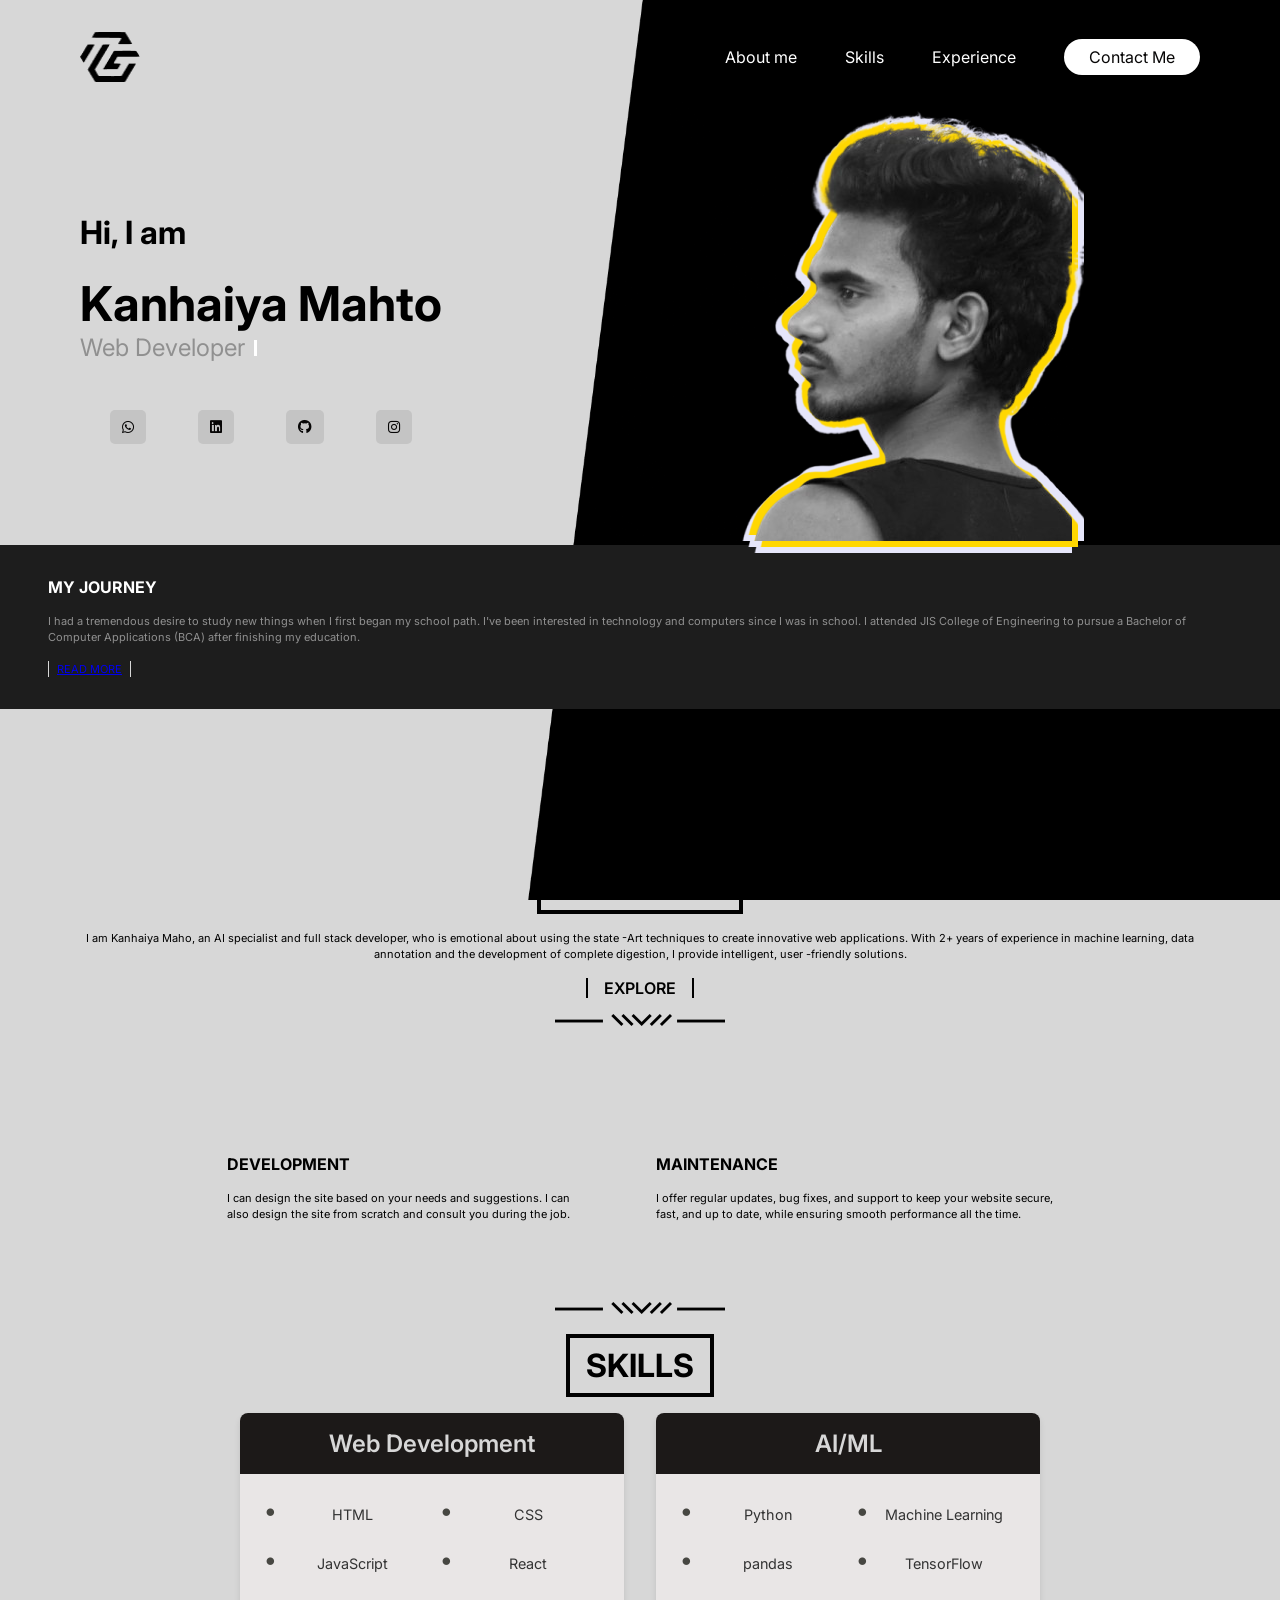
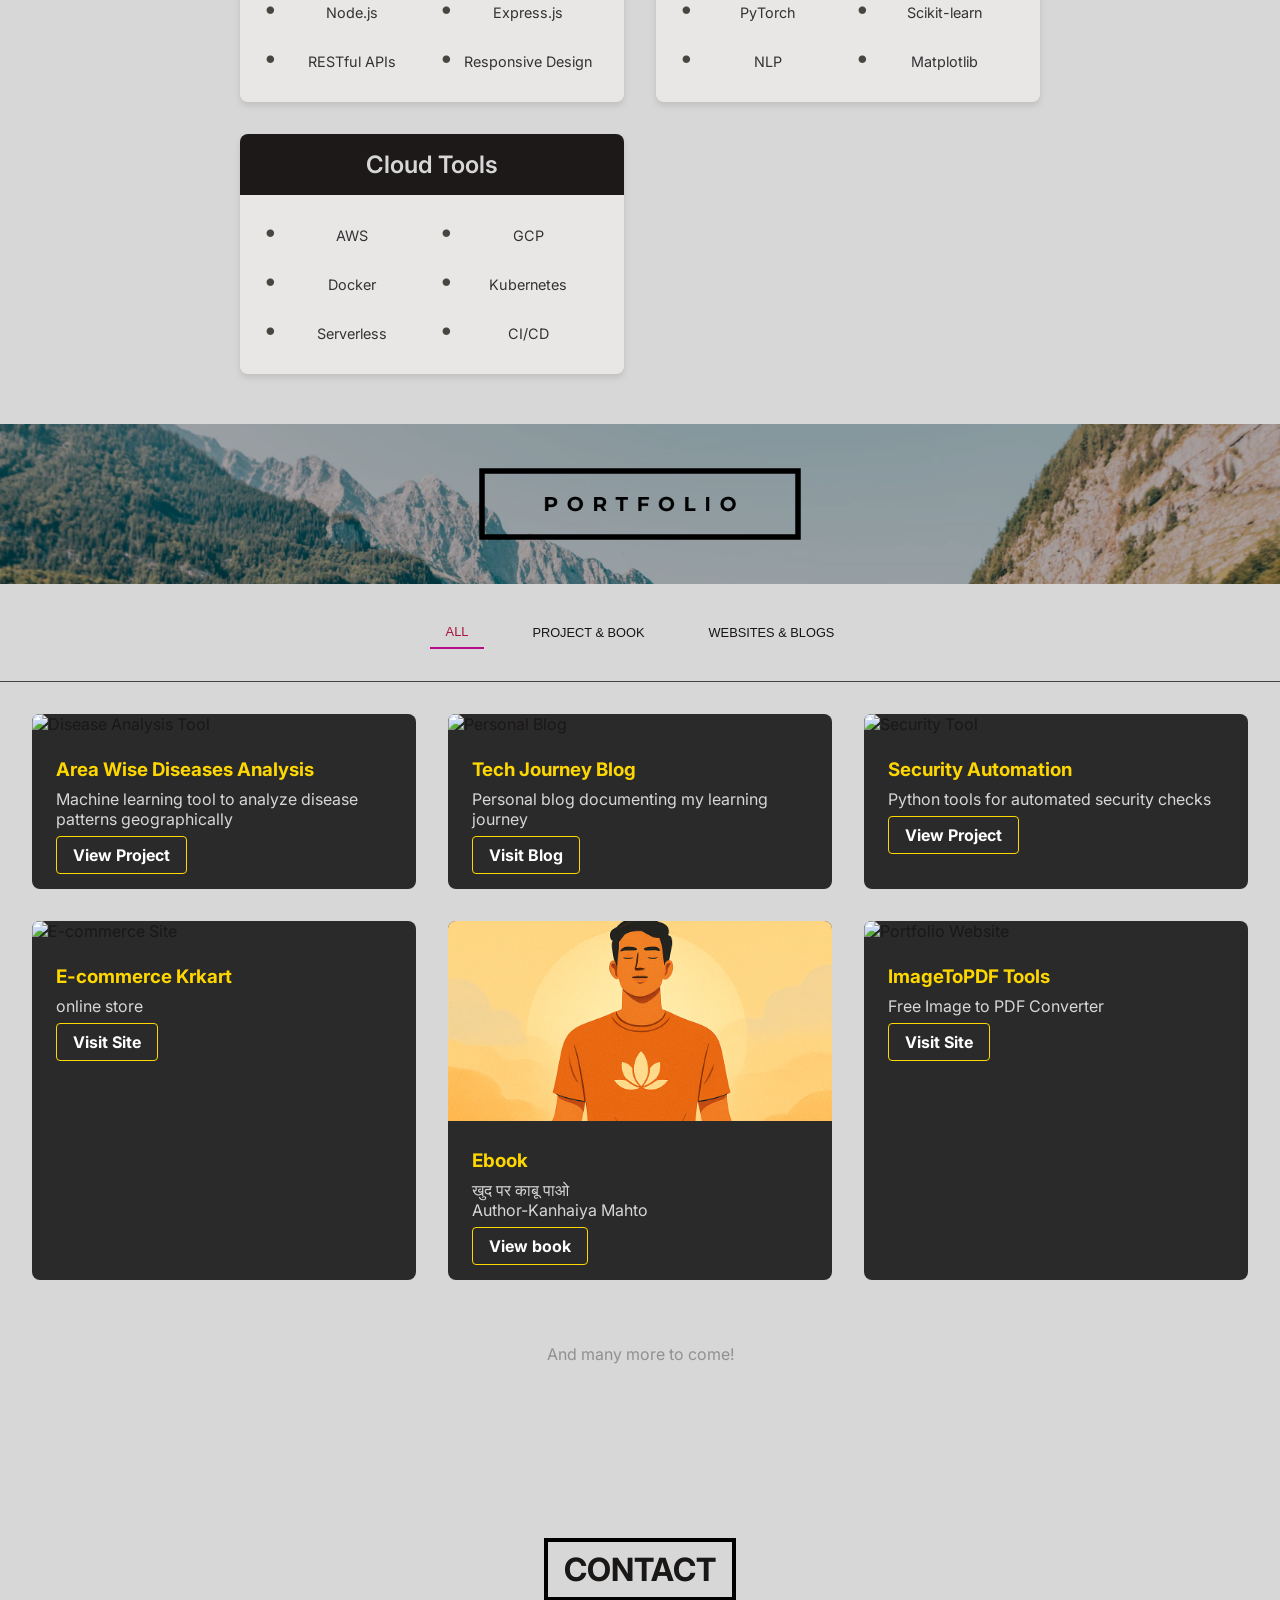
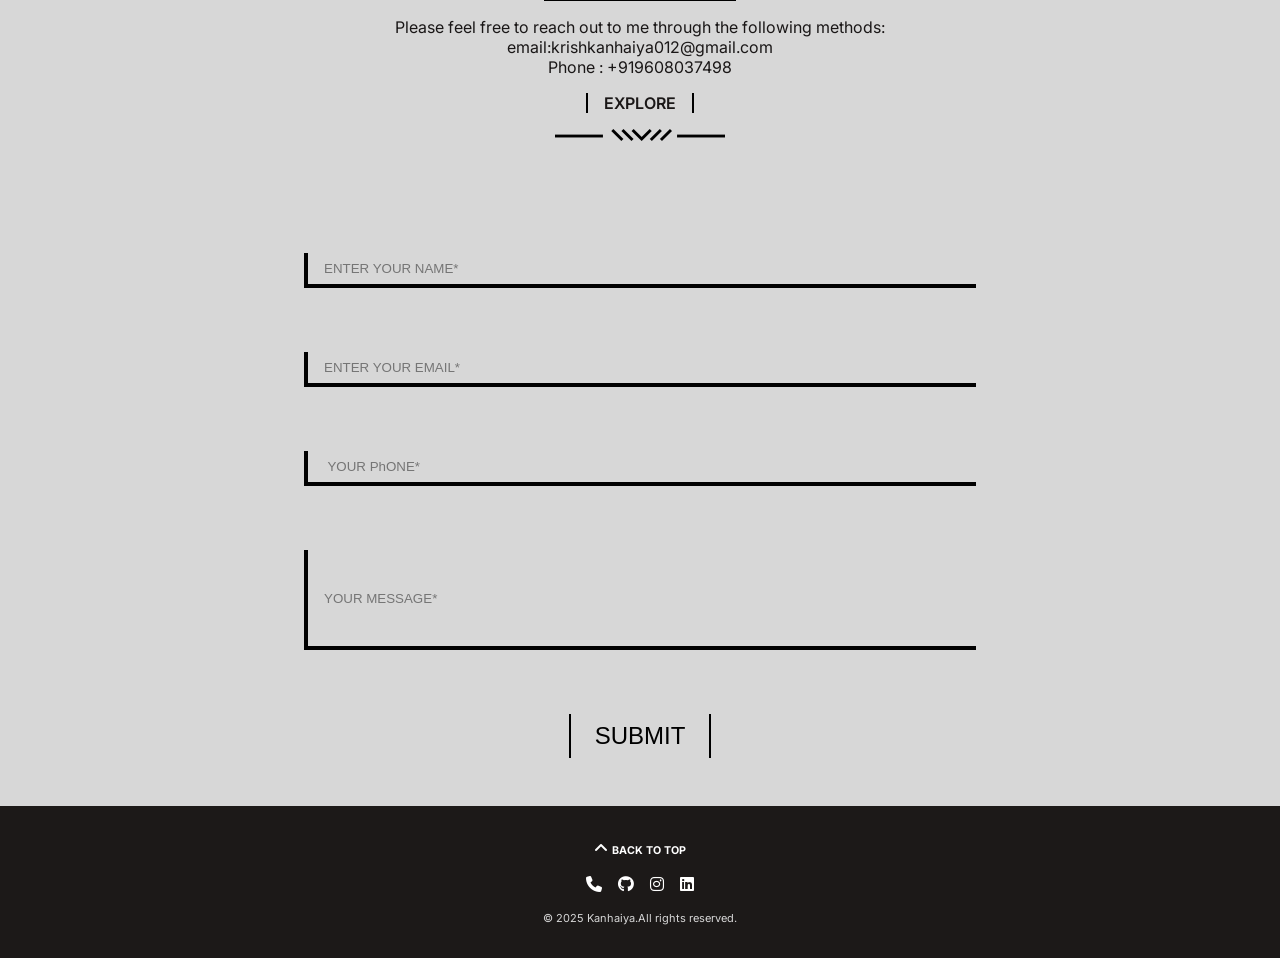
==== index.html @ da741f77 "Initial commit" ====
<!DOCTYPE html>
<html lang="en">
<head>
    <meta charset="UTF-8">
    <meta name="viewport" content="width=device-width, initial-scale=1.0">
    <meta name="description" content="Discover my journey from a passion for computers during school days to pursuing a Bachelor of Computer Applications (BCA) at JIS College of Engineering, building a strong foundation for my career in technology.this journey of Kanhaiya Mahto">
    <title>Kanhaiya-mahto-Portfolio</title>
    <link rel="stylesheet" href="style.css">
    <script src="script.js"></script>
    <link rel="icon" href="images/letter-k-svgrepo-com.svg" type="image/svg">
    <link rel="stylesheet" href="https://cdnjs.cloudflare.com/ajax/libs/font-awesome/6.6.0/css/all.min.css" integrity="sha512-Kc323vGBEqzTmouAECnVceyQqyqdsSiqLQISBL29aUW4U/M7pSPA/gEUZQqv1cwx4OnYxTxve5UMg5GT6L4JJg==" crossorigin="anonymous" referrerpolicy="no-referrer" />
</head>
<body>
    <header>
        <div class="hamburger">
            <i class="fa-solid fa-bars-staggered"  data-visible="true"></i>
            <i class="fa-solid fa-xmark"  data-visible="false"></i>
        </div>
      <nav class="container navbar">
       
        <img src="./images//logo.png" alt="logo" class="logo">
        <img src="./images//logo 2.png" alt="logo" class="mobile-logo">
        <ul class="nav-links"  data-visible="false">
            <li><a href="#About">About me</a></li>
            <li><a href="#Skills">Skills</a></li>
            <li><a href="experience.html">Experience</a></li>
            <a class="btn" href="#contact">Contact Me</a>
        </ul>
      </nav>
    </header>
    <main>
        <section class="hero ">
            <div class="bg-img">
                <img src="./images/bg.png" alt="">
            </div>
            <div class="hero-top container">
                
                <div class="content">
                    
                    <div class="info">
                        <h1>Hi, I am</h1>
                        
                        <h2>Kanhaiya Mahto</h2>
                        <h6 id="changing-role"></h6>
                        <span class="cursor"></span>   
                    </div>
                    <div class="contact-me">
                        <a href="https://wa.me/9608037498" target="_blank"><i class="fa-brands fa-whatsapp"></i></a>
    
                       <a href="https://www.linkedin.com/in/kanhaiya-mahto-2129311a4/"><i class="fa-brands fa-linkedin" target="_blank"></i></a>
                        <a href="https://github.com/kanhaiya062" target="_blank"><i class="fa-brands fa-github" ></i></a>
                        <a href="https://instagram.com/rm.kanhaiyaa" target="_blank"><i class="fa-brands fa-instagram" ></i></a>
                    </div>
                    
                </div>
                
                <div class="person-img">
                    <img src="./images/person.png" alt="person">
                </div>
            </div>
        </section>
        <section class="BERRIES">
            <h4>MY JOURNEY</h4>
            <p>
                I had a tremendous desire to study new things when I first began my school path.

 I've been interested in technology and computers since I was in school.

 I attended JIS College of Engineering to pursue a Bachelor of Computer Applications (BCA) after finishing my education.
            </p>
            <span><a href="https://theloveloung.blogspot.com/2024/11/my-journey-from-small-village-to-career.html" target="_blank">READ MORE</a></span>

        </section>
        <section class="aboutme container " id="About">
            <div class="header-info">
                <h4>ABOUT ME</h4>
                <p>I am Kanhaiya Maho, an AI specialist and full stack developer, who is emotional about using the state -Art techniques to create innovative web applications. With 2+ years of experience in machine learning, data annotation and the development of complete digestion, I provide intelligent, user -friendly solutions.</p>
                    <h6>EXPLORE</h6>
                    <img src="./images/separatorBlack 1.png" alt="">
            </div>
            <div class="grid-about">
                <div class="development columns">
                    <h6>DEVELOPMENT</h6>
                    <p>I can design the site based on your needs and suggestions. I can <br>
                        also design the site from scratch and consult you during the job.</p>
                </div>
                <div class="maintenance columns">
                    <h6>MAINTENANCE</h6>
                    <p>I offer regular updates, bug fixes, and support to keep your website secure,<br> fast, and up to date, while ensuring smooth performance all the time.</p>
                </div>
            </div>
            <img src="./images/separatorBlack 1.png" alt="">
        </section><br>
        <section class="skills container" id="Skills">
            <div class="header-info">
                <h4>SKILLS</h4>
                      
                      <div class="skills-cards">
                        <!-- Web Development Card -->
                        <div class="skill-card">
                          <div class="card-header">
                            <h5>Web Development</h5>
                          </div>
                          <div class="card-body">
                            <ul>
                              <li>HTML</li>
                              <li>CSS</li>
                              <li>JavaScript</li>
                              <li>React</li>
                              <li>Node.js</li>
                              <li>Express.js</li>
                              <li>RESTful APIs</li>
                              <li>Responsive Design</li>
                            </ul>
                          </div>
                        </div>
                        
                        <!-- AI/ML Card -->
                        <div class="skill-card">
                          <div class="card-header">
                            <h5>AI/ML</h5>
                          </div>
                          <div class="card-body">
                            <ul>
                              <li>Python</li>
                              <li>Machine Learning</li>
                              <li>pandas</li>
                              <li>TensorFlow</li>
                              <li>PyTorch</li>
                              <li>Scikit-learn</li>
                              <li>NLP</li>
                              <li>Matplotlib</li>
                            </ul>
                          </div>
                        </div>
                        
                        <!-- Cloud Tools Card -->
                        <div class="skill-card">
                          <div class="card-header">
                            <h5>Cloud Tools</h5>
                          </div>
                          <div class="card-body">
                            <ul>
                              <li>AWS</li>
                              <li>GCP</li>
                              <li>Docker</li>
                              <li>Kubernetes</li>
                              <li>Serverless</li>
                              <li>CI/CD</li>
                            </ul>
                          </div>
                        </div>
                      </div>
                    </div>
                  </section>
                
            </div>
           
        </section>

        <sec class="portfolio" id="portofolio">
            <div class="header-img">

                    </div>

                    <div class="filter-buttons">
                        <button class="filter-btn active" data-filter="all">ALL</button>
                        <button class="filter-btn" data-filter="tools">PROJECT & BOOK</button>
                        <button class="filter-btn" data-filter="web">WEBSITES & BLOGS</button>
                    </div>
                    <div class="grid-port">
                        <!-- Tools Projects -->
                        <div class="project-card" data-category="tools">
                            <img src="https://images.unsplash.com/photo-1551288049-bebda4e38f71?ixlib=rb-4.0.3&ixid=M3wxMjA3fDB8MHxwaG90by1wYWdlfHx8fGVufDB8fHx8fA%3D%3D&auto=format&fit=crop&w=1170&q=80" alt="Disease Analysis Tool">
                            <div class="project-info">
                                <h3>Area Wise Diseases Analysis</h3>
                                <p>Machine learning tool to analyze disease patterns geographically</p>
                                <a href="https://github.com/kanhaiya062/Area-Wise-Diseases-Analysis-Using-Machine-Learning.git" class="project-link">View Project</a>
                            </div>
                        </div>
                
                        <!-- Web Projects -->
                        <div class="project-card" data-category="web">
                            <img src="https://images.unsplash.com/photo-1547658719-da2b51169166?ixlib=rb-4.0.3&ixid=M3wxMjA3fDB8MHxwaG90by1wYWdlfHx8fGVufDB8fHx8fA%3D%3D&auto=format&fit=crop&w=1064&q=80" alt="Personal Blog">
                            <div class="project-info">
                                <h3>Tech Journey Blog</h3>
                                <p>Personal blog documenting my learning journey</p>
                                <a href="https://theloveloung.blogspot.com/2024/11/my-journey-from-small-village-to-career.html" target="_blank" class="project-link">Visit Blog</a>
                            </div>
                        </div>
                
                        <!-- Tools Projects -->
                        <div class="project-card" data-category="tools">
                            <img src="https://images.unsplash.com/photo-1620712943543-bcc4688e7485?ixlib=rb-4.0.3&ixid=M3wxMjA3fDB8MHxwaG90by1wYWdlfHx8fGVufDB8fHx8fA%3D%3D&auto=format&fit=crop&w=1085&q=80" alt="Security Tool">
                            <div class="project-info">
                                <h3>Security Automation</h3>
                                <p>Python tools for automated security checks</p>
                                <a href="#" class="project-link">View Project</a>
                            </div>
                        </div>
                
                        <!-- Web Projects -->
                        <div class="project-card" data-category="web">
                            <img src="https://images.unsplash.com/photo-1559028012-481c04fa702d?ixlib=rb-4.0.3&ixid=M3wxMjA3fDB8MHxwaG90by1wYWdlfHx8fGVufDB8fHx8fA%3D%3D&auto=format&fit=crop&w=1136&q=80" alt="E-commerce Site">
                            <div class="project-info">
                                <h3>E-commerce Krkart</h3>
                                <p>online store</p>
                                <a href="https://karkart.netlify.app/" class="project-link">Visit Site</a>
                            </div>
                        </div>
                
                        <!-- Tools Projects -->
                        <div class="project-card" data-category="tools">
                            <img src="images/ChatGPT Image May 2, 2025, 06_51_53 PM.png" alt="Data Annotation Tool">
                            <div class="project-info">
                                <h3>Ebook</h3>
                                <p>खुद पर काबू पाओ<br>
                                    Author-Kanhaiya Mahto </p>
                                <a href="https://my.visme.co/view/8rg4qqrp---------" class="project-link">View book</a>
                            </div>
                        </div>
                
                        <!-- Web Projects -->
                        <div class="project-card" data-category="web">
                            <img src="https://images.unsplash.com/photo-1467232004584-a241de8bcf5d?ixlib=rb-4.0.3&ixid=M3wxMjA3fDB8MHxwaG90by1wYWdlfHx8fGVufDB8fHx8fA%3D%3D&auto=format&fit=crop&w=1169&q=80" alt="Portfolio Website">
                            <div class="project-info">
                                <h3>ImageToPDF Tools</h3>
                                <p>Free Image to PDF Converter</p>
                                <a href="https://6814750344c77024b08b6edb--idyllic-truffle-14d083.netlify.app/" class="project-link">Visit Site</a>
                            </div>
                        </div>
                    </div>
                    <div class="grid-footer">
                        <p>And many more to come!</p>
                    </div>
                </section>
           
                    
        <section class="contact container" id="contact">
            <div class="header-info">
                <h4>CONTACT</h4>
                <p>Please feel free to reach out to me through the following methods:<br>email:krishkanhaiya012@gmail.com<br>Phone : +919608037498</p>
              
                    <h6>EXPLORE</h6>
                    <img src="./images/separatorBlack 1.png" alt="">
            </div>
            <form action="https://formspree.io/f/xanyjyoo" method="post">
                <input type="text" name="name" id="name" required placeholder="ENTER YOUR NAME*">
                <input type="email" name="email" id="email" required placeholder="ENTER YOUR EMAIL*">
                <input type="text" name="phone" id="phone" required placeholder=" YOUR PhONE*">
                <input type="text" name="comment" id="comment" required placeholder="YOUR MESSAGE*">
                <button>SUBMIT</button>
            </form>
         
        </section>
      
    </main>

    <footer >
        <div class="container footer-info ">
        <div class="scroll-up ">

            <a href="#"><i class="fas fa-angle-up"></i>
            <h6>BACK TO TOP</h6></a>
        </div>
        <div class="social">
            <a href="private.html" target="_blank"><i class="fa-solid fa-phone"></i></a>
            <a href="https://github.com/kanhaiya062" target="_blank"><i class="fab fa-github"></i></a>
            <a href="https://instagram.com/rm.kanhaiya_0" target="_blank"><i class="fab fa-instagram" ></i></a>
            <a href="https://www.linkedin.com/in/kanhaiya-mahto-2129311a4/" target="_blank"><i class="fab fa-linkedin"></i></a>
        </div>
        <p >&copy;  2025 Kanhaiya.All rights reserved.</p>
    </div>
        
    </footer>
</body>
</html>
---- style.css ----
@import url('https://fonts.googleapis.com/css2?family=Inter:ital,opsz,wght@0,14..32,100..900;1,14..32,100..900&display=swap');

*{
    margin: 0;
    padding: 0;
    box-sizing: border-box;
}

body {
    font-family: "Inter", sans-serif;
    background-color:#d7d7d7;

}

header {
    margin-top:2rem;
    height: 2.875rem;
   
}
.container{
    width: min(90%,1120px);
    margin-inline: auto;
}
.navbar{
    display: flex;
    justify-content: space-between;
    align-items: center;
    
}
.navbar .mobile-logo{
    display: none;
}
.navbar .logo{
    width: 3.729375rem;
    height:3.125rem ;
    cursor: pointer;
}
.nav-links{
    height: 100%;
    display: flex;
    justify-content: center;
    align-items: center;
    gap: 3rem;
    
}
.nav-links li{
    list-style: none;
}
.nav-links li a{
    text-decoration: none;
    color: #fff;
    font-size: 1rem;
    font-weight: 400;
    line-height: 1rem;
}
.nav-links .btn{
    text-decoration: none;
    background-color: #fff;
    color: rgb(7, 6, 6);
    border: none;
    padding: 10px 25px;
    border-radius: 20px;
    font-size: 1rem;
    font-weight: 400;
    line-height: 1rem;
    cursor: pointer;
}
.hero{
    margin-top: 2.125rem;
    display: flex;
    flex-direction: column;
}
.hero-top{
    display: flex;
    align-items: center;
    justify-content: space-between;
}
.bg-img img{
    width: 60%;
    height: 100vh;
    position: absolute;
    right: 0;
    top: 0;
    z-index: -1;
}
.hero-top .content{
    display: flex;
    flex-direction: column;
    gap: 3rem;
}
.info h1{
    margin-bottom: 1.375rem;
    font-size: 2rem;
    font-weight: 700;
}
.info h2{
    font-size: 3rem;
    font-weight: 700;
}
.info h6{
    font-size: 1.5rem;
    font-weight: 400;
    color: #909090;
}
.person-img img{
   

    margin-right: 8rem;
    width: 582px;
    height: 429px;

    filter: drop-shadow(6px 6px 0 Gold) 
    drop-shadow(-6px -6px 0 Gold)
    drop-shadow(6px -6px 0 Lavender)
    drop-shadow(-6px 6px 0 Lavender);
}
.contact-me{
    display: flex;
    justify-content: center;
   gap: 2rem;
}
.contact-me a{
    text-decoration: none;
    color: rgb(7, 6, 6);
}
.contact-me i{
    background-color: #C4C4C4;
    padding: 0.625rem .75rem;
    border-radius: 5px;
}
.BERRIES{
    background-color: #1d1d1d;
    display:  flex;
    flex-direction: column;
    align-items: self-start;
    padding: 2rem 3rem;
    color: #fff;
    gap: 1rem;
}
.BERRIES p{
    font-size: 0.6875rem;
    line-height: 1rem;
    color: #909090;
}
.BERRIES span{
    font-size: 0.6875rem;
    line-height: 1rem;
    color: #d7d7d7;
    border-inline: 1px solid #d7d7d7;
    padding-inline: 0.5rem;
}
.hamburger{
    display: none;
}
.aboutme{
    margin-top: 8.875rem;
    display: flex;
    flex-direction: column;
    align-items: center;
    gap: 5rem;
}
.aboutme p{
    font-size: 0.6875rem;
    line-height: 1rem;
    color: black;
}
.header-info{
    display: flex;
    flex-direction: column;
   text-align: center;
    align-items: center;
    gap:2rem ;
}
.header-info h4{
    font-size: 2rem;
    font-weight: 700;
    border: 4px solid #000;
    padding: 0.5rem 1rem;
}
.header-info h6{
    font-size: 1rem;
    font-weight: 600;
    border-inline: 2px solid #000;
    padding-inline: 1rem;
}
.grid-about{
    display: grid;
    grid-template-columns: repeat(2,1fr);
    gap: 2rem;
}
.grid-about h6{
    font-size: 1rem;
    font-weight: 700;
}
.grid-about .columns{
    display: flex;
    flex-direction: column;
    gap: 1rem;

}

#skillll
/* Skills Section - Matching Your Design */
.skills-section {
    margin-top: 8.875rem;
    background-color: #d7d7d7;
    padding: 2rem 0;
  }
  
  .header-info {
    display: flex;
    flex-direction: column;
    align-items: center;
    gap: 1rem;
    margin-bottom: 3rem;
  }
  
  .header-info h4 {
    font-size: 2rem;
    font-weight: 700;
    border: 4px solid #000;
    padding: 0.5rem 1rem;
  }
  
  .skills-cards {
    display: grid;
    grid-template-columns: repeat(2, 1fr);
    gap: 2rem;
    padding: 0 1rem;
  }
  
  .skill-card {
    background: #e9e6e6;
    border-radius: 8px;
    overflow: hidden;
    box-shadow: 0 4px 6px rgba(0,0,0,0.1);
    transition: transform 0.3s ease;
  }
  
  .skill-card:hover {
    transform: translateY(-5px);
  }
  
  .card-header {
    background-color: #1c1918;
    color: #d7d7d7;
    padding: 1rem;
    text-align: center;
  }
  
  .card-header h5 {
    font-size: 1.5rem;
    font-weight: 600;
  }
  
  .card-body {
    padding: 1.5rem;
  }
  
  .card-body ul {
    list-style: none;
    padding: 0;
    display: grid;
    grid-template-columns: 1fr 1fr;
    gap: 1rem;
  }
  
  .card-body li {
    font-size: 0.9rem;
    color: #333;
    padding: 0.5rem;
    position: relative;
    padding-left: 1.5rem;
  }
  
  .card-body li:before {
    content: "•";
    color: rgb(71, 71, 66);
    font-size: 1.5rem;
    position: absolute;
    left: 0;
    top: -2px;
  }
  
  @media (max-width: 768px) {
    .skills-cards {
      grid-template-columns: 1fr;
    }
    
    .card-body ul {
      grid-template-columns: 1fr;
    }
  }







.grid-item img{
    width: 40px;
    height: 50px;
}

.header-img{
    height: 10rem;
    background: url(./images/Section\ Header.png) center / cover  no-repeat;
    margin-top: 50px;
}
.grid-header{
    background-color: #1c1918;
    height: 3rem;
    display: flex;
    justify-content: center;
    align-items: center;
    color:#d7d7d7;
}
.grid-header .info{
    display: flex;
    padding-bottom: .2rem;
    gap: 3rem;
    border-bottom: 1px solid #fff;
  
}
.grid-header .info p{
    font-size: 0.6875rem;
    line-height: 1rem;
}







/* Portfolio Section */
.portfolio {
    background-color: #000;
    margin-top: 8.875rem;
    color: #1a1717;
    padding-bottom: 2rem;
}


.filter-buttons {
    display: flex;
    justify-content: center;
    gap: 2rem;
    padding: 2rem 0;
    border-bottom: 1px solid #444;
}

.filter-btn {
    background: none;
    border: none;
    color: #181414;
    font-size: 0.8rem;
    cursor: pointer;
    padding: 0.5rem 1rem;
    transition: all 0.3s ease;
}

.filter-btn.active {
    color: rgb(168, 18, 63);
    border-bottom: 2px solid rgb(185, 11, 133);
}

.grid-port {
    display: grid;
    grid-template-columns: repeat(auto-fill, minmax(300px, 1fr));
    gap: 2rem;
    padding: 2rem;
}

.project-card {
    background: #2a2a2a;
    border-radius: 8px;
    overflow: hidden;
    transition: transform 0.3s ease;
}

.project-card:hover {
    transform: translateY(-10px);
}

.project-card img {
    width: 100%;
    height: 200px;
    object-fit: cover;
}

.project-info {
    padding: 1.5rem;
}

.project-info h3 {
    margin-bottom: 0.5rem;
    color: gold;
}

.project-info p {
    margin-bottom: 1rem;
    color: #d7d7d7;
}

.project-link {
    color: #fff;
    text-decoration: none;
    font-weight: bold;
    border: 1px solid gold;
    padding: 0.5rem 1rem;
    border-radius: 4px;
    transition: all 0.3s ease;
}

.project-link:hover {
    background-color: gold;
    color: #000;
}

.grid-footer {
    text-align: center;
    padding: 2rem;
    color: #909090;
}

/* Responsive adjustments */
@media (max-width: 768px) {
    .grid-port {
        grid-template-columns: repeat(2, 1fr);
    }
}

@media (max-width: 480px) {
    .grid-port {
        grid-template-columns: 1fr;
    }
    
    .filter-buttons {
        flex-direction: column;
        gap: 1rem;
        align-items: center;
    }
}









.contact{
    margin-top: 8.875rem;
    display: flex;
    flex-direction: column;
    gap: 4rem;
}
form {
    display: flex;
    flex-direction: column;
    align-items: center;
    gap: 4rem;
}
form input{
    padding: .5rem  1rem;
    background-color: transparent;
    color: black;
    border: none;
    border-bottom: 4px solid black;
    border-left: 4px solid black;
    width: 60%;
}
form button{
    background-color: transparent;
    padding: .5rem  1.5rem;
    border: none;
    border-inline: 2px solid black;
    font-size: 1.5rem;
}
form #comment{
    height: 100px;
}
footer a{
    text-decoration: none;
    color:#fff;
}
footer{
    margin-top: 3rem;
    background-color: #1c1918;
    color: #fff;
    padding: 2rem 0;
    display: flex;
    justify-content: center;
    align-items: center;
    gap: 2rem;
}
.footer-info{
    display: flex;
    flex-direction: column;
    justify-content: center;
    align-items: center;
    text-align: center;
    gap: 1rem;
}
.social{
    display: flex;
    gap: 1rem;
}
.footer-info p{
    font-size: 0.6875rem;
    line-height: 1rem;
    color: #d7d7d7;
}
@media (max-width: 768px){
    header{
        margin-top: 0;
        background-color: black;
       height: 3rem;
    }
    .navbar{
        height: 100%;
        align-items: center;
    }
    .navbar .logo{
        display: none;
    }
    .navbar .mobile-logo{
        display: block;
        width: 2.5rem;
        height:2rem ; 
    }
    .nav-links{
        height: 210px;
        position: absolute;
        left: 0;
        right: 0;
        background-color:#1c1918;
        margin-top: 16rem;
        flex-direction: column;
        align-items: center;
        justify-content: center;
        text-align: center;
        border-top:1px solid #d7d7d7 ;
        padding-top: 2rem;
        gap: 2rem;
        transition: transform 100ms ease-in-out ;
    }
    .nav-links .btn{
        width: 100%;
        border-radius: 0;
    }
    .hamburger{
        display: block;
    }
    .hamburger i{
        color: #fff;
        position: absolute;
        right: 5%;
        top: 2.5%;
        font-size:1.5rem ;
    }
    .hamburger i[data-visible="false"]{
        display: none;
    }
    .hamburger i[data-visible="true"]{
        display: block;
    }
    .nav-links[data-visible="false"]{
        transform: translateY(-145%);
    }
   
    .bg-img {
        display: none;
    }
    .person-img{
        display: none;
    }
    .hero{
        height: calc(100vh - 3rem);
        margin-top: 0;
        background: url(./images/person.png)center/cover no-repeat;
        justify-content: center;
        align-items: center;
    }
    .hero-top{
        height: 100%;
        justify-content: center;
        color: #fff;
    }
    .grid-skills{
        grid-template-columns: repeat(2,1fr);
    }
    .grid-port{
        grid-template-columns: repeat(2,1fr);
    }
    form input{
        width: 90%;
    }
}
@media (max-width: 480px){
    .grid-about{
        grid-template-columns: 1fr;
    }
    .grid-skills{
        grid-template-columns: 1fr;
    }
    .grid-port{
        grid-template-columns: 1fr;
    }
    form input{
        width: 100%;
    }
}
.cursor {
    display: inline-block;
    width: 3px;
    height: 1em;
    background: white; /* or whatever color matches your design */
    margin-left: 5px;
    animation: blink 1s infinite;
}

@keyframes blink {
    50% { opacity: 0; }
}

/* Make sure your h6 is styled appropriately */
h6 {
    margin: 0;
    display: inline-block;
}
/* blink*/
/* Add this to your CSS */
@keyframes colorChange {
    0% { color: #ff0000; } /* Red */
    25% { color: #00ff00; } /* Green */
    50% { color: #0000ff; } /* Blue */
    75% { color: #ffff00; } /* Yellow */
    100% { color: #ff0000; } /* Back to red */
  }
  
  .contact-me a i {
    font-size: 14px; /* Adjust size as needed */
    margin: 0 10px;
    animation: colorChange 5s infinite;
  }
  
  /* Add different animation delays for each icon */
  .contact-me a:nth-child(1) i {
    animation-delay: 0s;
  }
  
  .contact-me a:nth-child(2) i {
    animation-delay: 1s;
  }
  
  .contact-me a:nth-child(3) i {
    animation-delay: 2s;
  }
  
  .contact-me a:nth-child(4) i {
    animation-delay: 3s;
  }
  
  /* Optional hover effect */
  .contact-me a:hover i {
    animation-play-state: paused;
    color: #ffffff; /* Or any color you want when hovered */
    transform: scale(1.2);
    transition: transform 0.3s ease;
  }
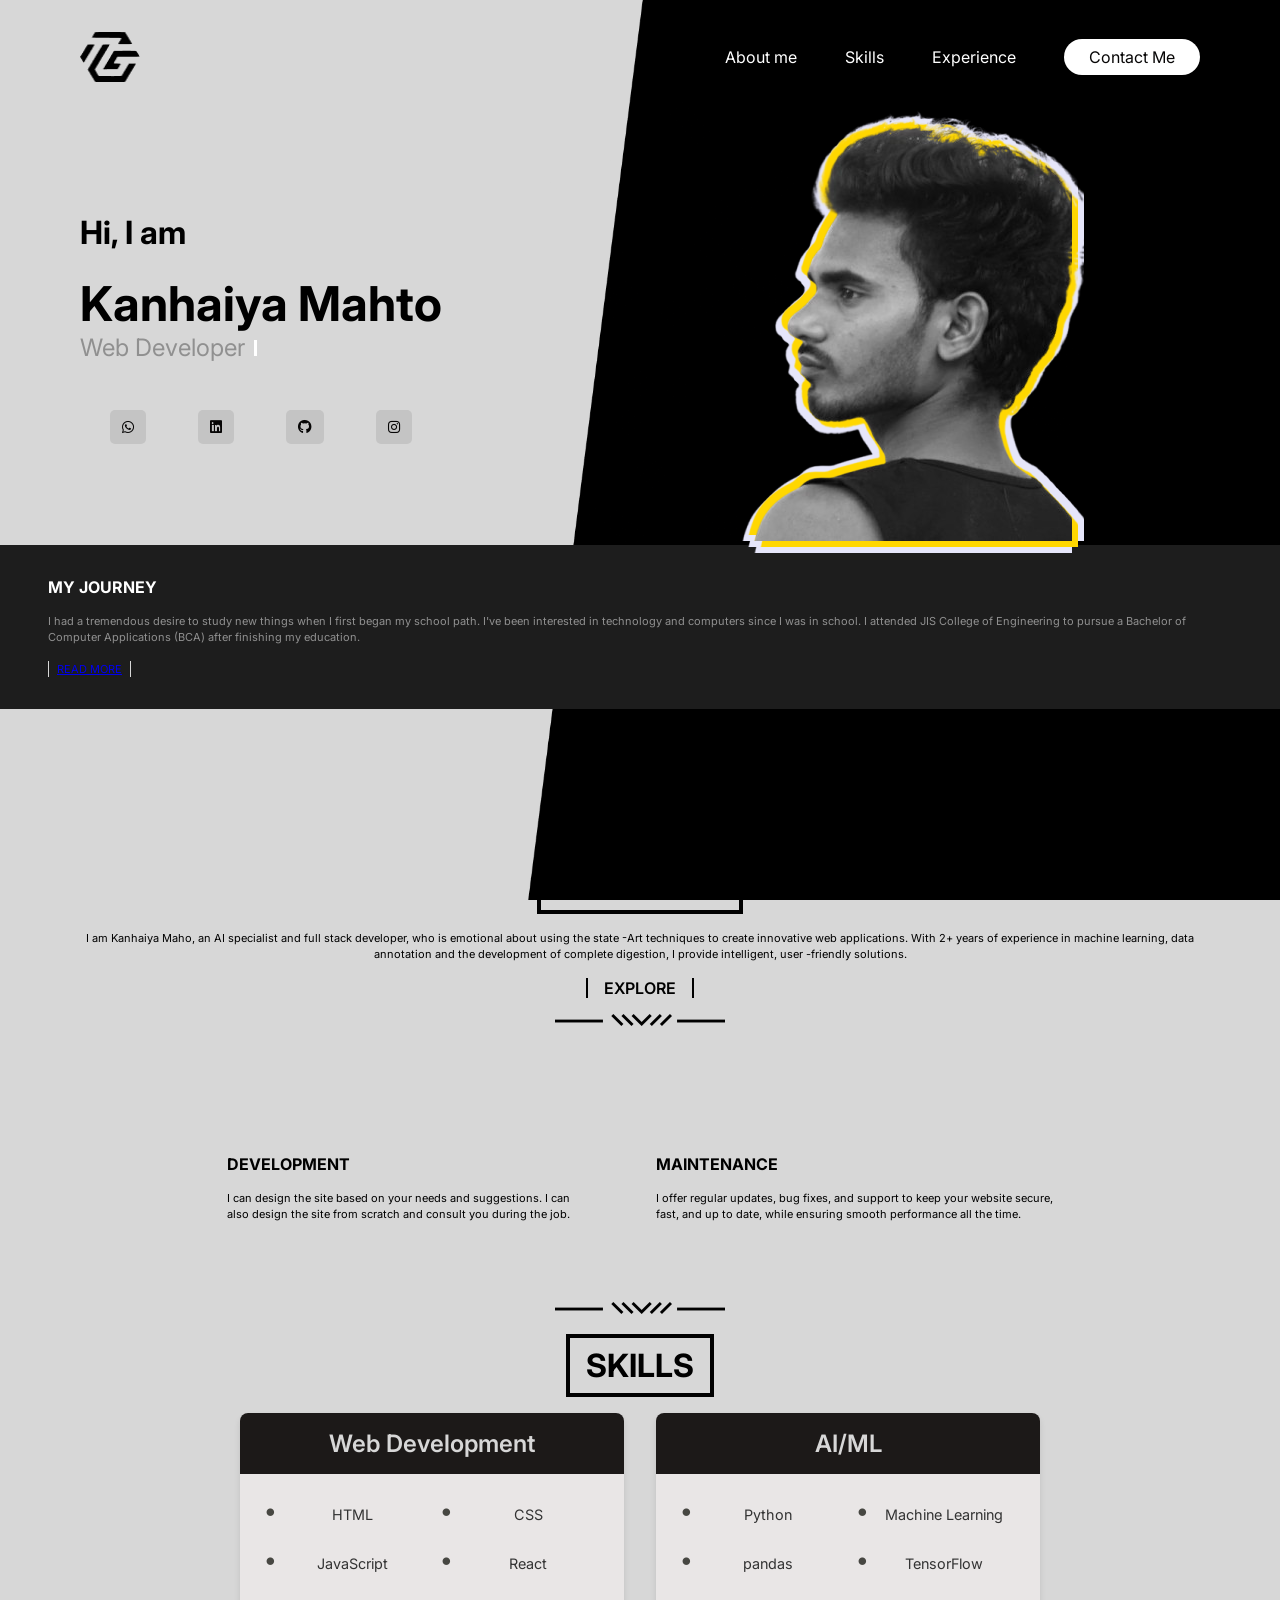
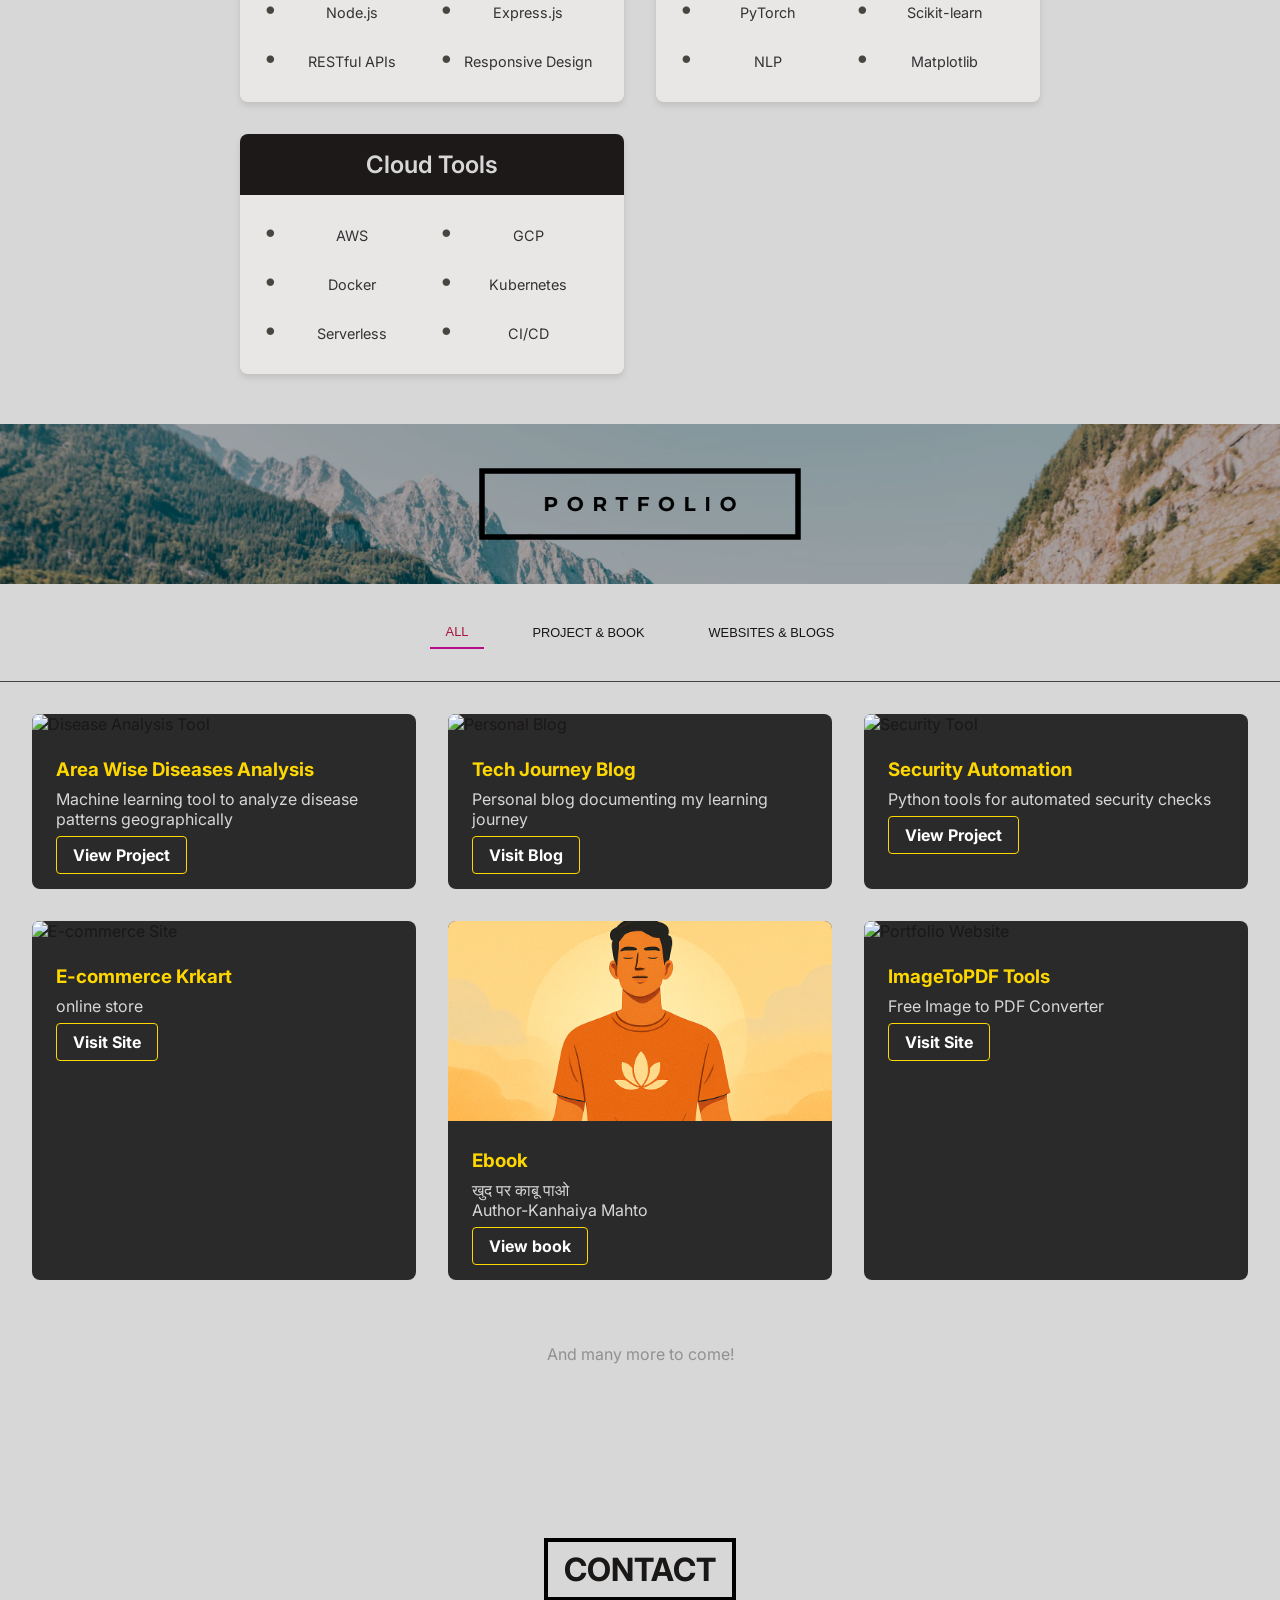
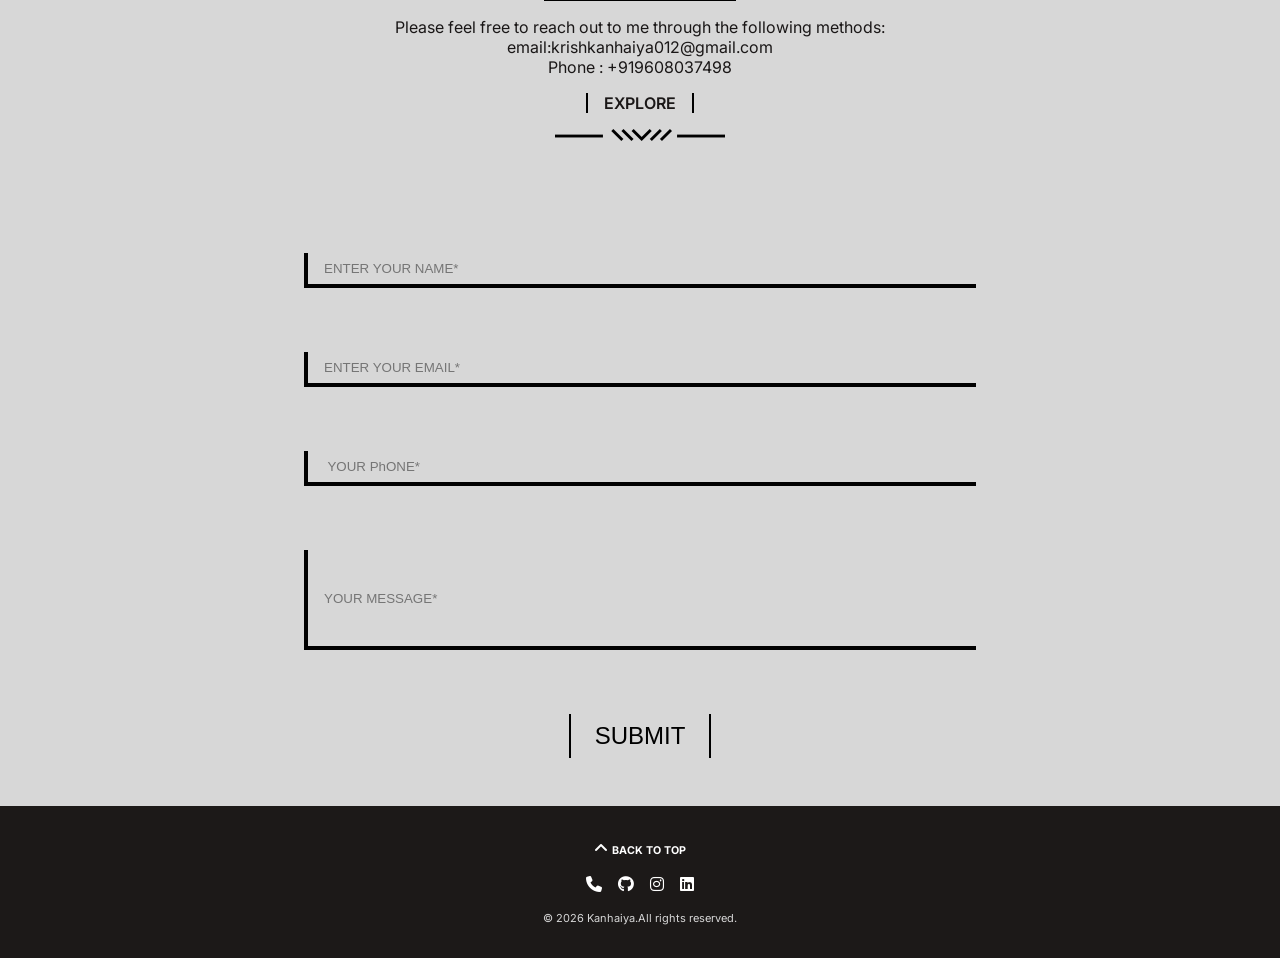
==== commit c6949ee7: "Update index.html" ====
--- a/index.html
+++ b/index.html
@@ -4,7 +4,7 @@
     <meta charset="UTF-8">
     <meta name="viewport" content="width=device-width, initial-scale=1.0">
     <meta name="description" content="Discover my journey from a passion for computers during school days to pursuing a Bachelor of Computer Applications (BCA) at JIS College of Engineering, building a strong foundation for my career in technology.this journey of Kanhaiya Mahto">
-    <title>Kanhaiya-mahto-Portfolio</title>
+    <title>Kanhaiya Portfolio</title>
     <link rel="stylesheet" href="style.css">
     <script src="script.js"></script>
     <link rel="icon" href="images/letter-k-svgrepo-com.svg" type="image/svg">
@@ -269,9 +269,9 @@
             <a href="https://instagram.com/rm.kanhaiya_0" target="_blank"><i class="fab fa-instagram" ></i></a>
             <a href="https://www.linkedin.com/in/kanhaiya-mahto-2129311a4/" target="_blank"><i class="fab fa-linkedin"></i></a>
         </div>
-        <p >&copy;  2025 Kanhaiya.All rights reserved.</p>
+        <p >&copy;  2026 Kanhaiya.All rights reserved.</p>
     </div>
         
     </footer>
 </body>
-</html>+</html>
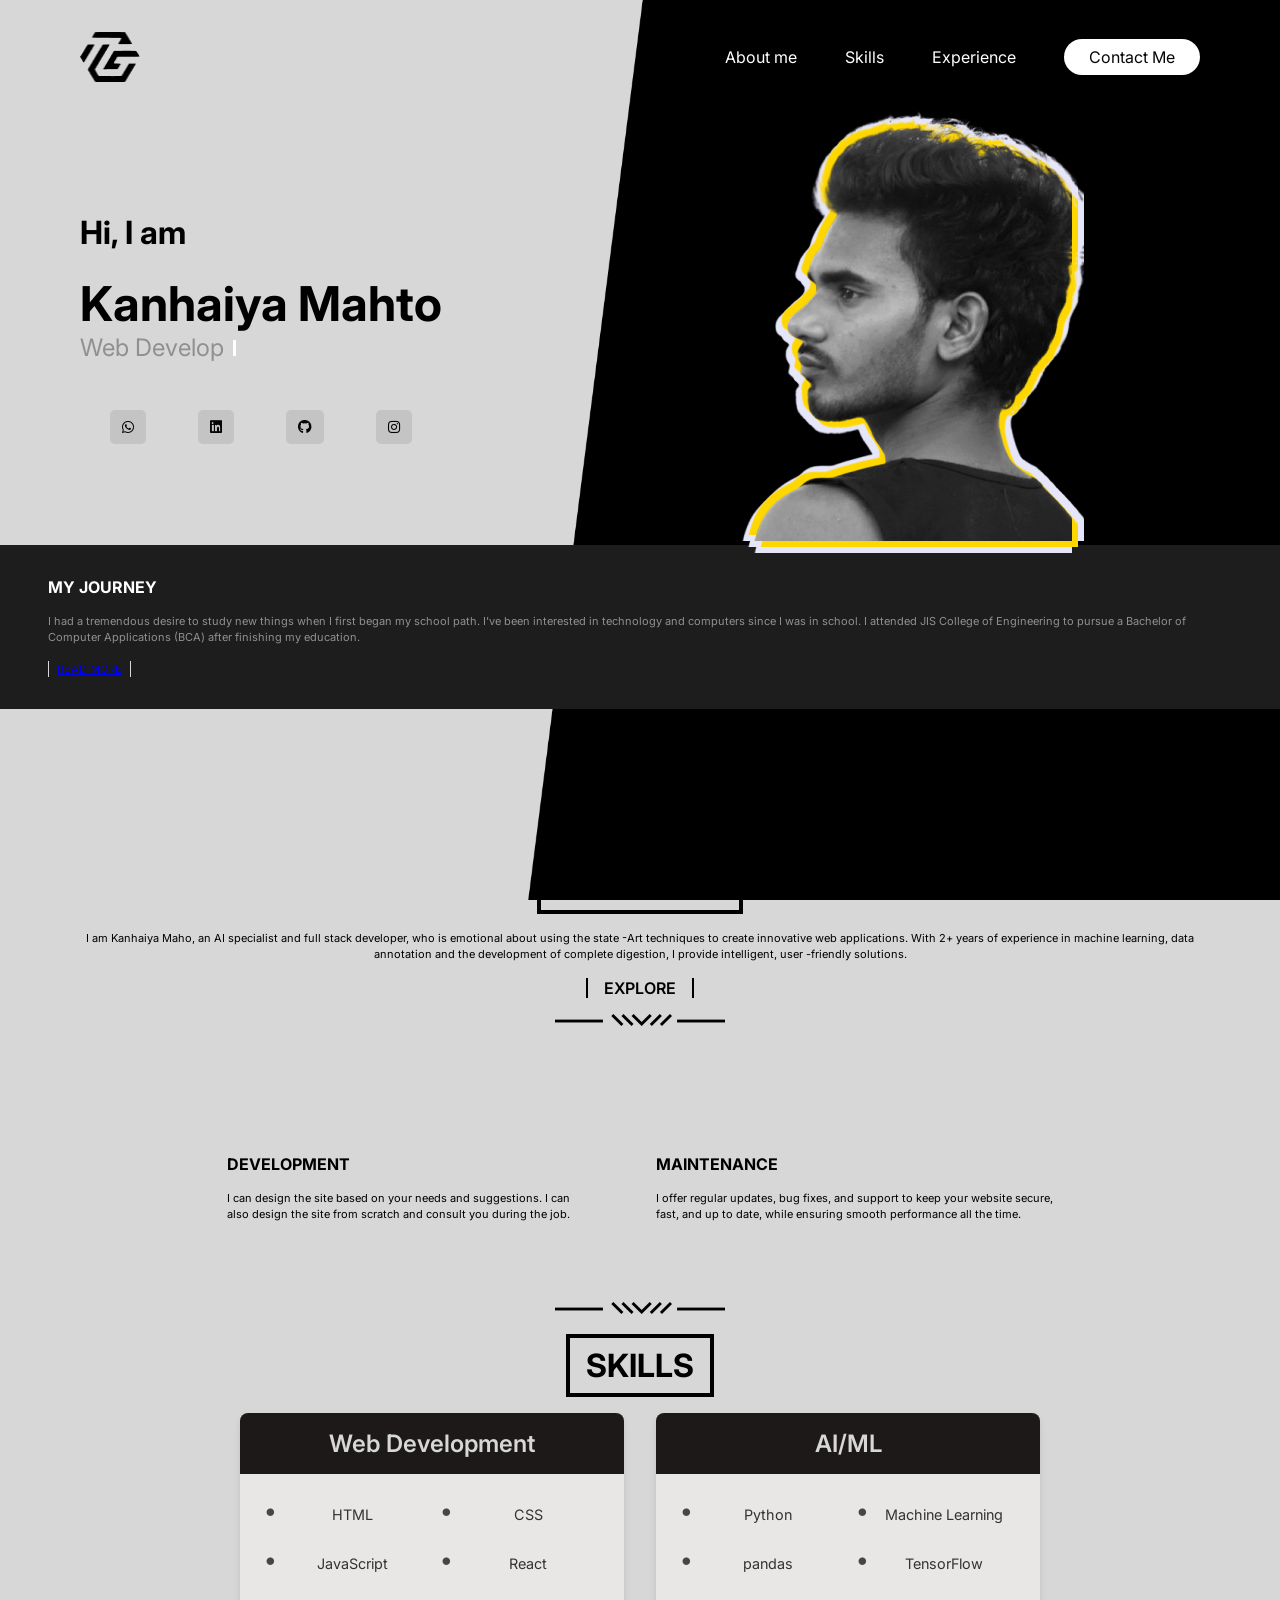
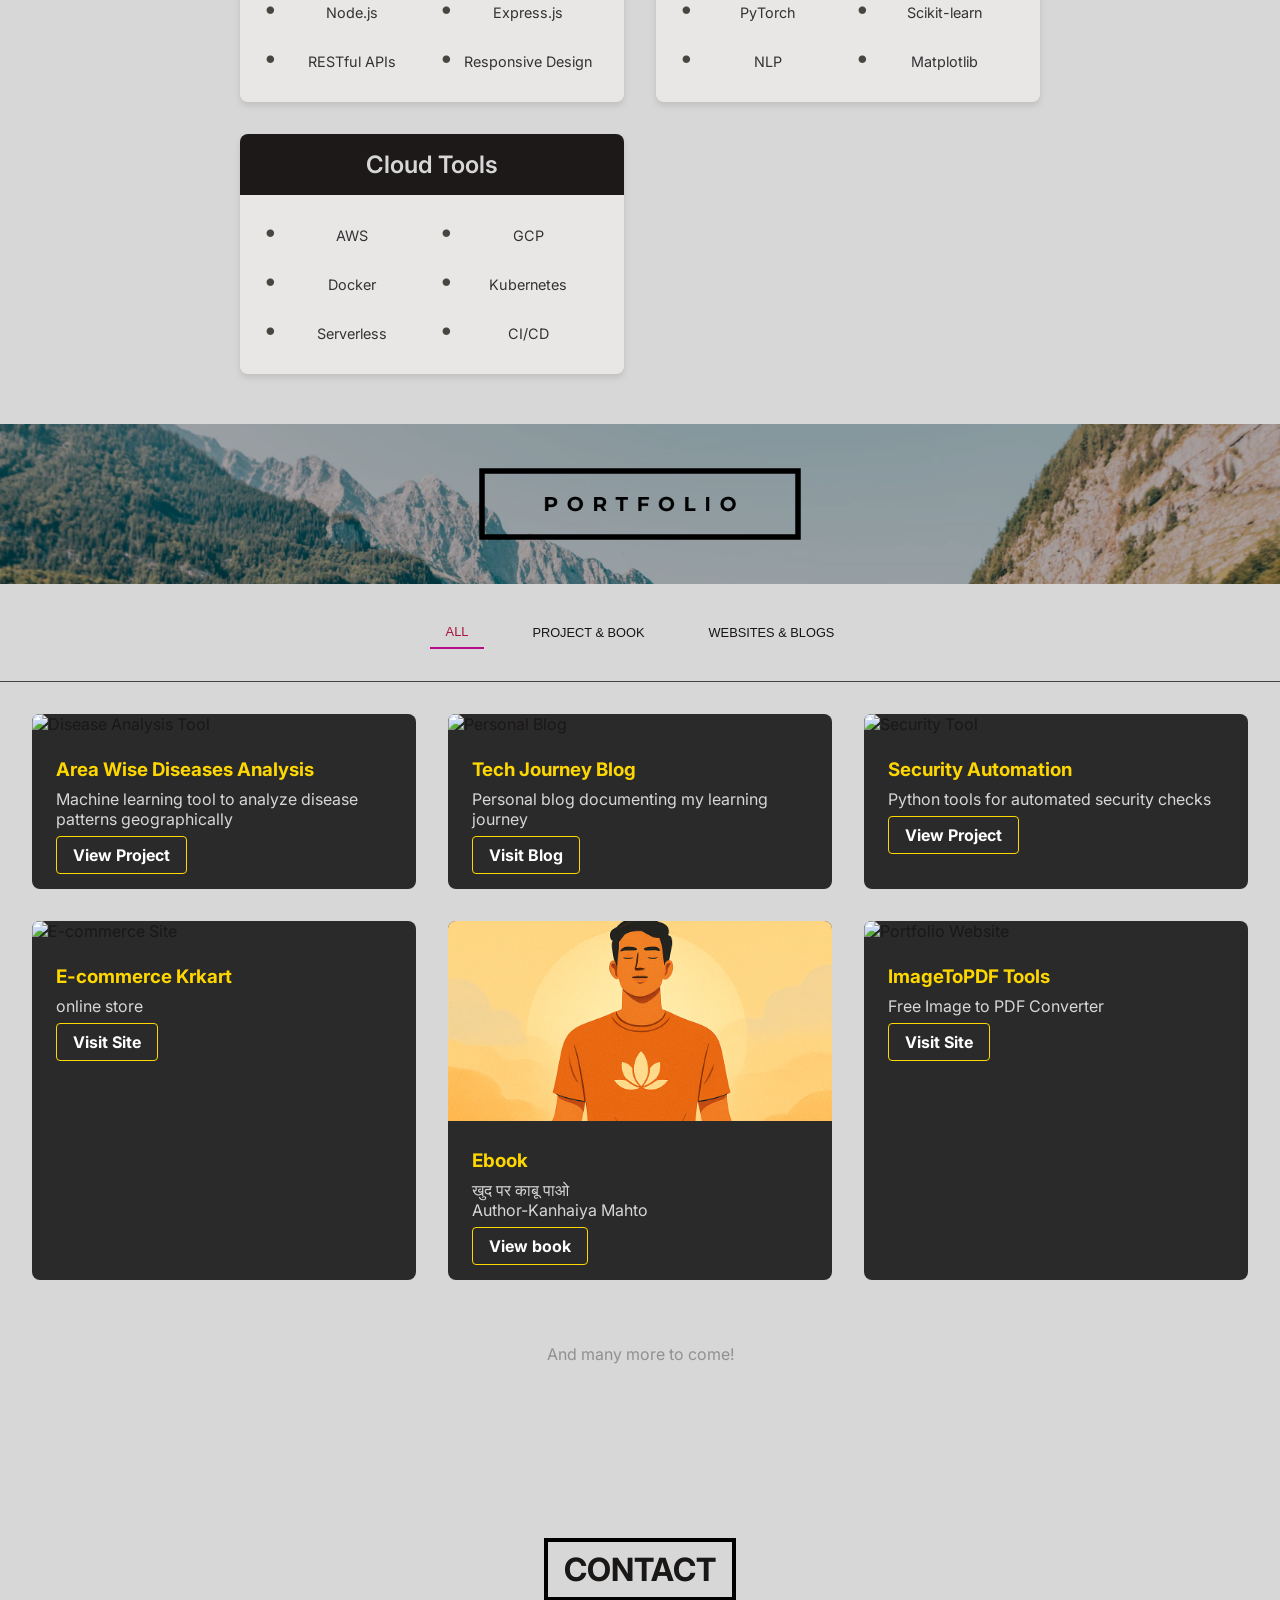
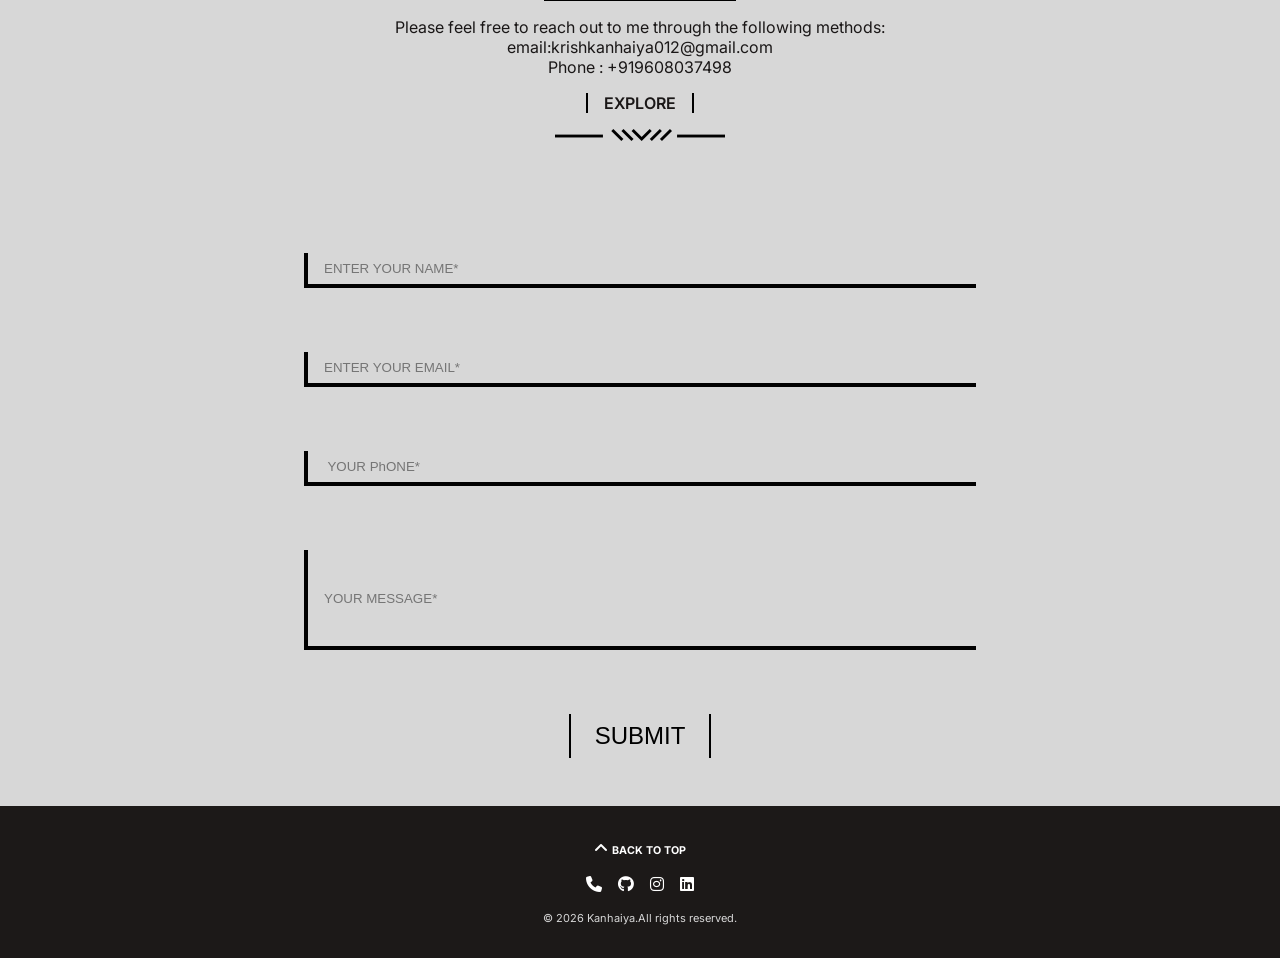
==== commit 14dba78d: "Update index.html tech journey has changed" ====
--- a/index.html
+++ b/index.html
@@ -185,7 +185,7 @@
                             <div class="project-info">
                                 <h3>Tech Journey Blog</h3>
                                 <p>Personal blog documenting my learning journey</p>
-                                <a href="https://theloveloung.blogspot.com/2024/11/my-journey-from-small-village-to-career.html" target="_blank" class="project-link">Visit Blog</a>
+                                <a href="#" target="_blank" class="project-link">Visit Blog</a>
                             </div>
                         </div>
                 
